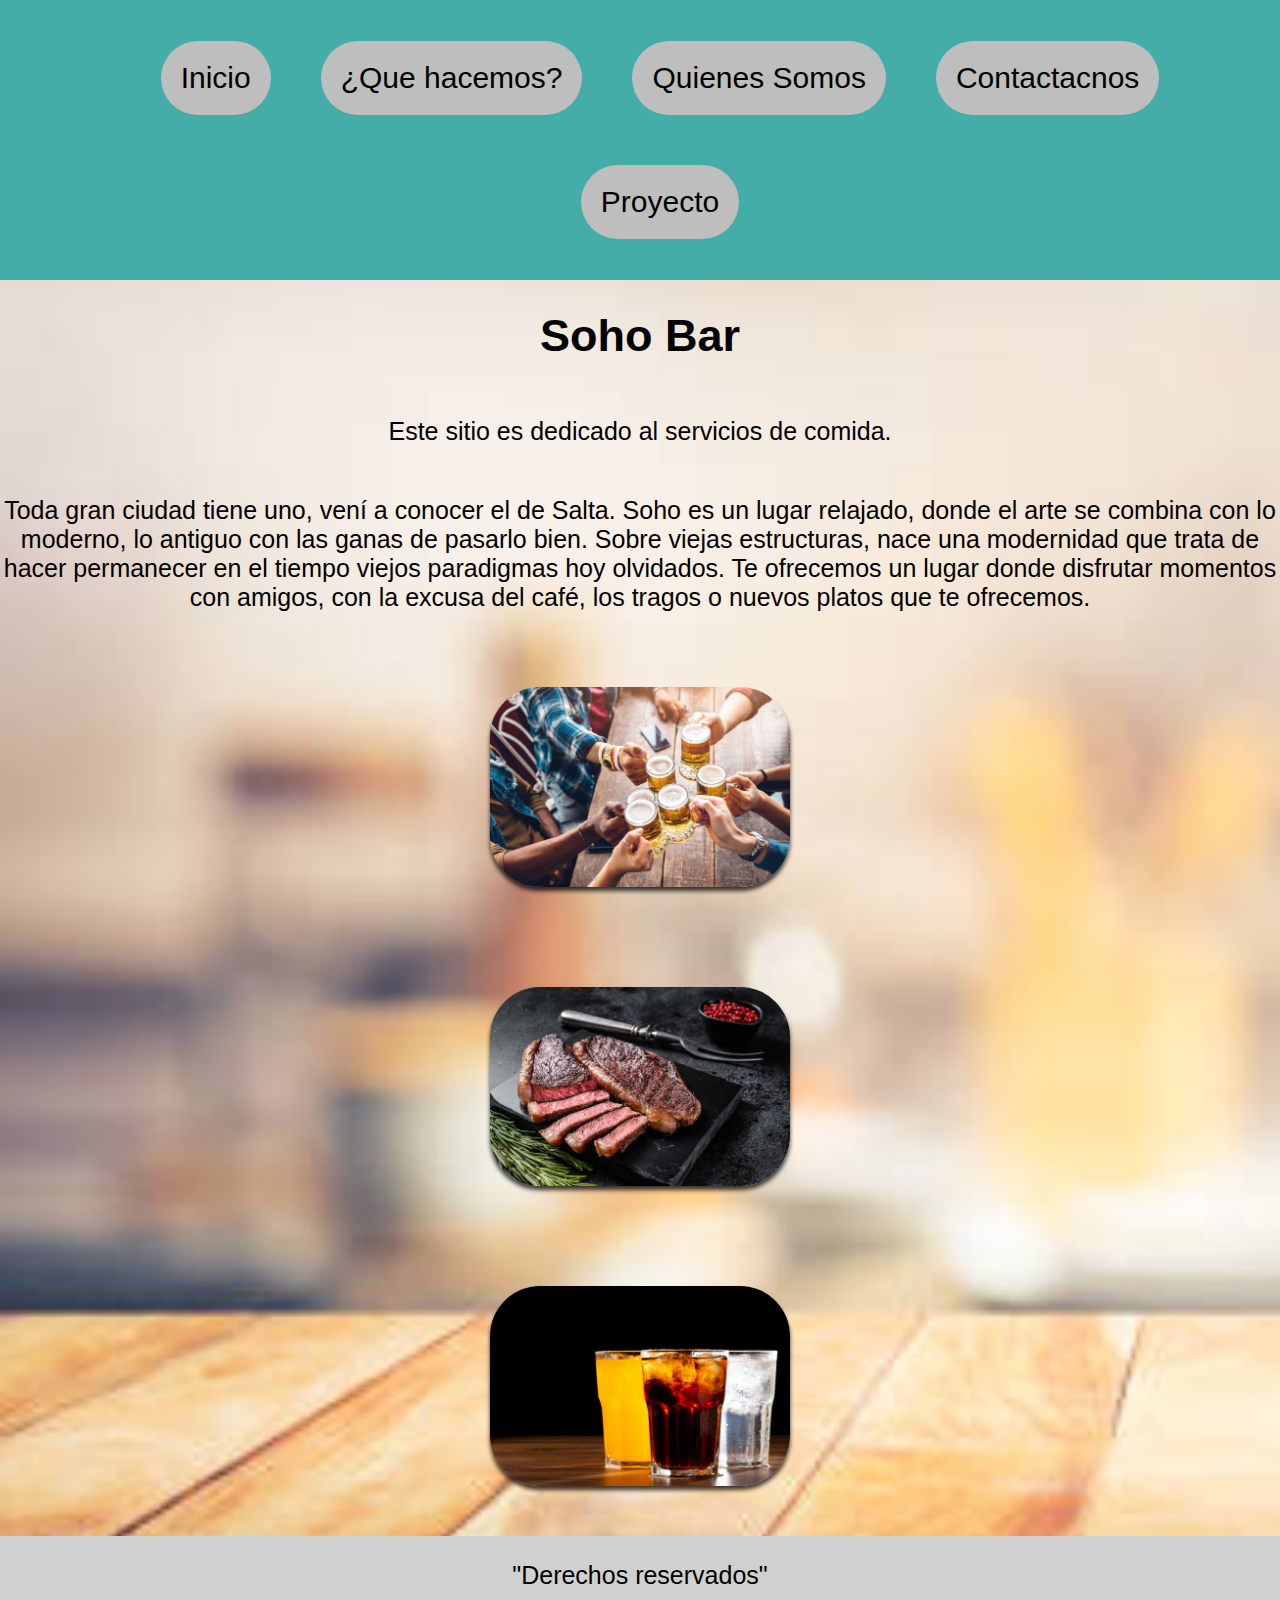
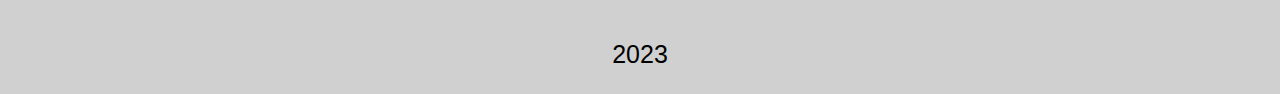
==== index.html @ 2855522b "TP GRUPAL SERVICIOS" ====
<!DOCTYPE html>
<html lang="en">
<head>
    <meta charset="UTF-8">
    <meta http-equiv="X-UA-Compatible" content="IE=edge">
    <meta name="viewport" content="width=device-width, initial-scale=1.0">
    <title>¿Que hacemos?</title>
    <link rel="stylesheet" href="estilos/estilos.css">
    <link rel="icon" href="tenedor.png">
</head>
<body>
    <header>
        <nav>
            <ul>
                <li><a href="QueHacemos.html"> Inicio</a></li>
                <li><a href="index.html"> ¿Que hacemos?</a></li>
                <li><a href="QuienesSomos.html"> Quienes Somos</a></li>
                <li><a href="Contacto.html"> Contactacnos</a></li>
                <li><span><a href="https://danielapaza.github.io/Projecto-Grupal/" target="_blank">Proyecto</a><span></span> </li>

            </ul>
        </nav>
    </header>
    <main>
        <h1>Soho Bar</h1>
        <p class="textonegro">Este sitio es dedicado al servicios de comida.</p>
        <p class="textonegro">Toda gran ciudad tiene uno, vení a conocer el de Salta. Soho es un lugar relajado, donde el arte se combina con lo moderno, lo antiguo con las ganas de pasarlo bien.

            Sobre viejas estructuras, nace una modernidad que trata de hacer permanecer en el tiempo viejos paradigmas hoy olvidados. Te ofrecemos un lugar donde disfrutar momentos con amigos, con la excusa del café, los tragos o nuevos platos que te ofrecemos.
            </p>
        <section class="integrantes">
            <img src="istockphoto-1393310438-612x612.jpg" alt="tiburonblanco">
            <img src="istockphoto-1363601737-612x612.jpg" alt="tortugamarinaverde">
            <img src="istockphoto-1368679348-612x612.jpg" alt="">
            </section>
        <main>
<footer>
<p>"Derechos reservados"</p>
<p>2023</p>
</footer>
</body>
</html>
---- estilos/estilos.css ----
nav{
    width: 100%;
    background-color: #45ada7;
    margin: 0;
    flex-wrap: wrap;
}

ul{
    display: flex;
    justify-content: center;
    flex-wrap: wrap;
}

li{
    background-color: #BEBEBE;
    margin: 25px;
    padding: 20px;
    display: flex;
    text-align: center;
    font-size: 25px;
    border-radius: 50px;
    justify-content: center;
    flex-wrap: wrap;
}

li a{
    color: black;
    text-decoration: none;
    font-family: 'Gill Sans', 'Gill Sans MT', Calibri, 'Trebuchet MS', sans-serif;
    font-size: 30px;
    flex-wrap: wrap;
}

body{
    margin: 0px;
    background-size: cover;
    background-image: url("reztau.jpg");

}

header{
    display: flex;
    justify-content: center;
    flex-wrap: wrap;
}

img{
    width: 300px;
    display: flex;
    margin: 50px;
    border-radius: 50px;
    box-shadow: 0px 4px 4px rgba(0, 0, 0, 0.75);
}

p{
    text-align: center;
    font-size: 25px;
    font-family: 'Gill Sans', 'Gill Sans MT', Calibri, 'Trebuchet MS', sans-serif;
}

h1{
    text-align: center;
    font-family: 'Gill Sans', 'Gill Sans MT', Calibri, 'Trebuchet MS', sans-serif;
    font-size: 45px;
}

.integrantes{
    display: flex;
    margin: auto;
    width: 50%;
    justify-content: center;
    flex-wrap: wrap;
    align-items: center;
}

footer{
background-color: #D0D0D0;
margin: 0px;
display: flex;
justify-content: center;
flex-direction: column;
flex-wrap: wrap;
background-position: 1px;

}

main{
    display: flex;
   flex-direction: column;
   justify-content: center;
   flex-wrap: wrap;

}
h2{
    display: flex;
    justify-content: center;
    font-family: 'Gill Sans', 'Gill Sans MT', Calibri, 'Trebuchet MS', sans-serif;
}

.FotoIntegrante{
    background-color: rgb(113, 113, 146);
    width: 250px;
    margin: 20px;
}

span{
    font-size: xx-large;
    display: flex;
    justify-content: center;
    color: white;
}

.textonegro{
    display: flex;
    font-family: 'Gill Sans', 'Gill Sans MT', Calibri, 'Trebuchet MS', sans-serif;
    text-decoration: none;
    color: rgb(0, 0, 0);
    justify-content: center;
}

.textonegro2{
    display: flex;
    font-family: 'Gill Sans', 'Gill Sans MT', Calibri, 'Trebuchet MS', sans-serif;
    text-decoration: none;
    color: rgb(255, 255, 255);
    justify-content: center;
}

.integrantes2{
    display: flex;
    margin: auto;
    width: 70%;
    justify-content: center;
    flex-wrap: wrap;
    align-items: center;
    flex-direction: column;
}
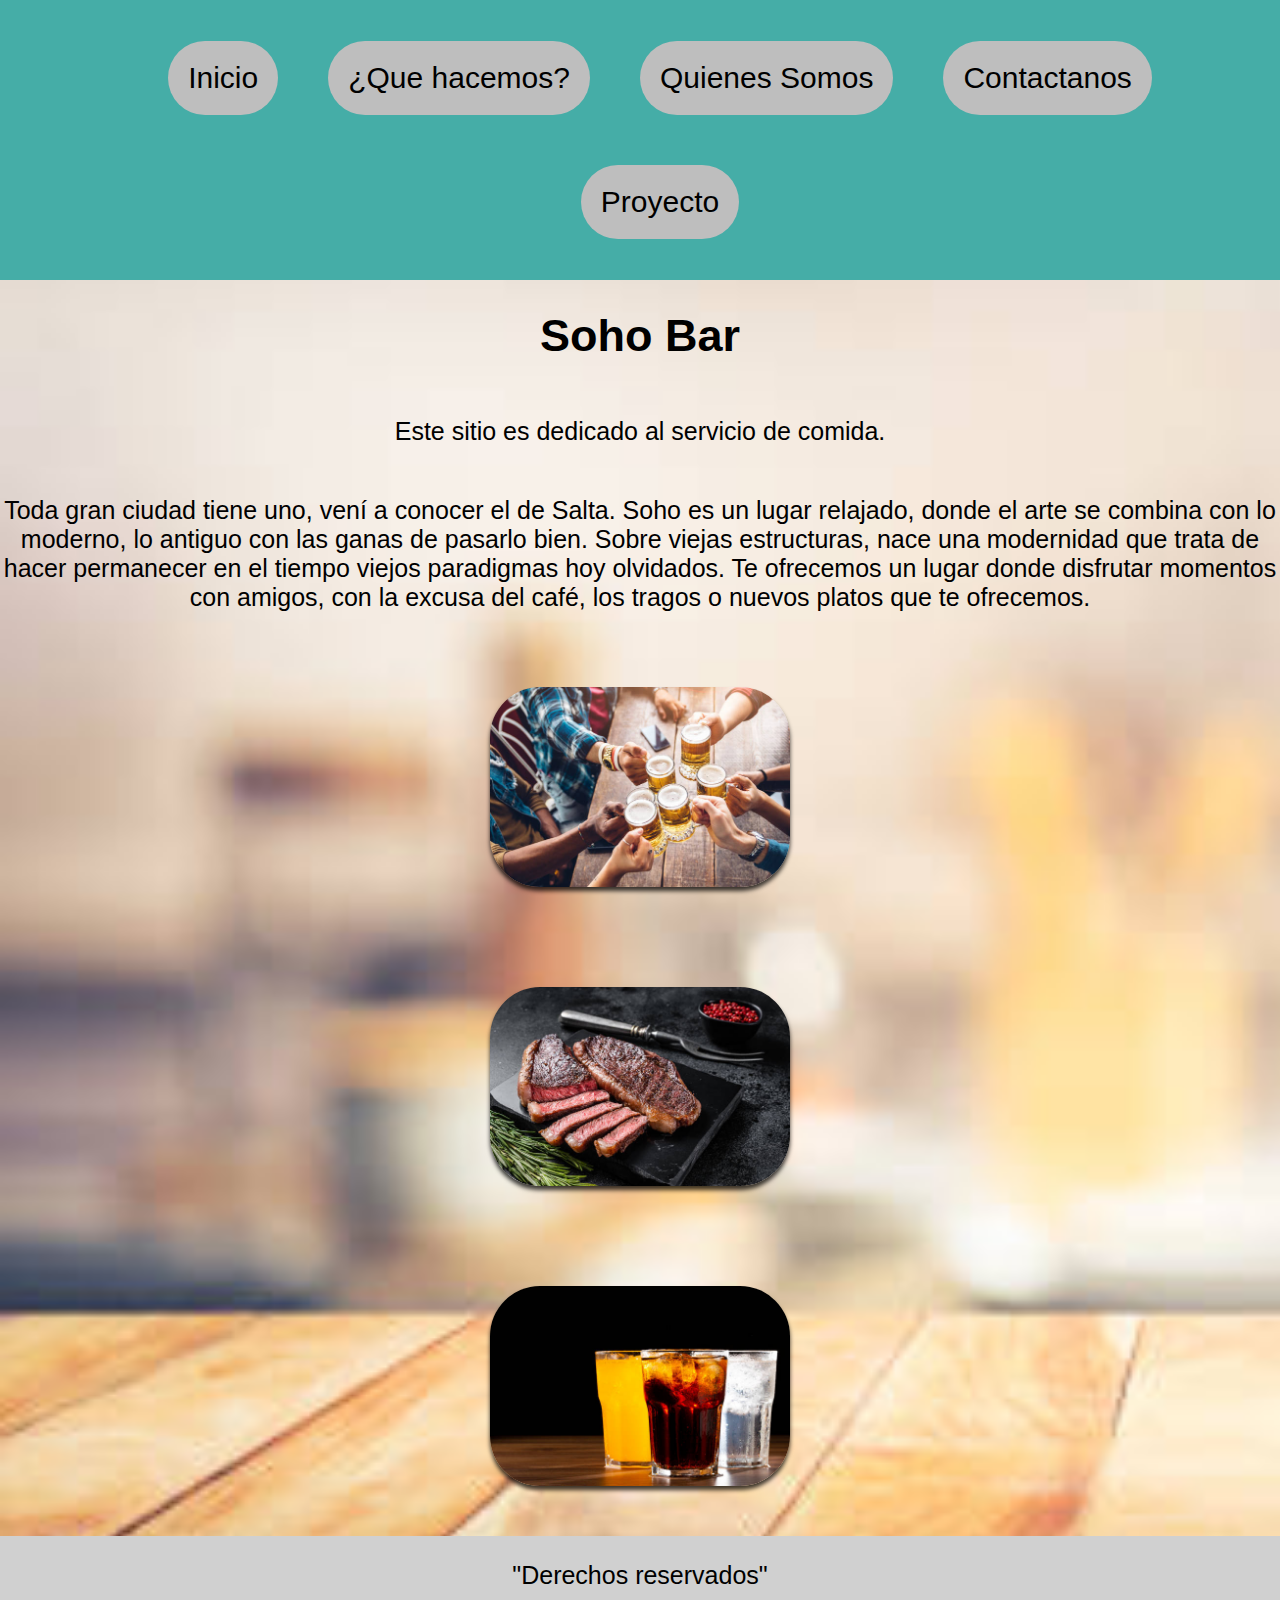
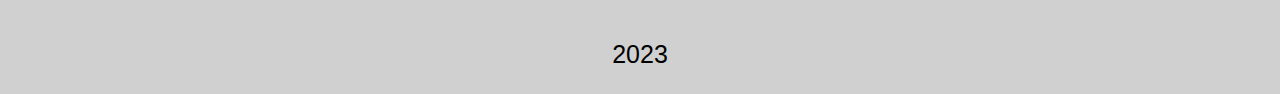
==== commit e866d0b9: "Add files via upload" ====
--- a/index.html
+++ b/index.html
@@ -15,7 +15,7 @@
                 <li><a href="QueHacemos.html"> Inicio</a></li>
                 <li><a href="index.html"> ¿Que hacemos?</a></li>
                 <li><a href="QuienesSomos.html"> Quienes Somos</a></li>
-                <li><a href="Contacto.html"> Contactacnos</a></li>
+                <li><a href="Contacto.html"> Contactanos</a></li>
                 <li><span><a href="https://danielapaza.github.io/Projecto-Grupal/" target="_blank">Proyecto</a><span></span> </li>
 
             </ul>
@@ -23,7 +23,7 @@
     </header>
     <main>
         <h1>Soho Bar</h1>
-        <p class="textonegro">Este sitio es dedicado al servicios de comida.</p>
+        <p class="textonegro">Este sitio es dedicado al servicio de comida.</p>
         <p class="textonegro">Toda gran ciudad tiene uno, vení a conocer el de Salta. Soho es un lugar relajado, donde el arte se combina con lo moderno, lo antiguo con las ganas de pasarlo bien.
 
             Sobre viejas estructuras, nace una modernidad que trata de hacer permanecer en el tiempo viejos paradigmas hoy olvidados. Te ofrecemos un lugar donde disfrutar momentos con amigos, con la excusa del café, los tragos o nuevos platos que te ofrecemos.
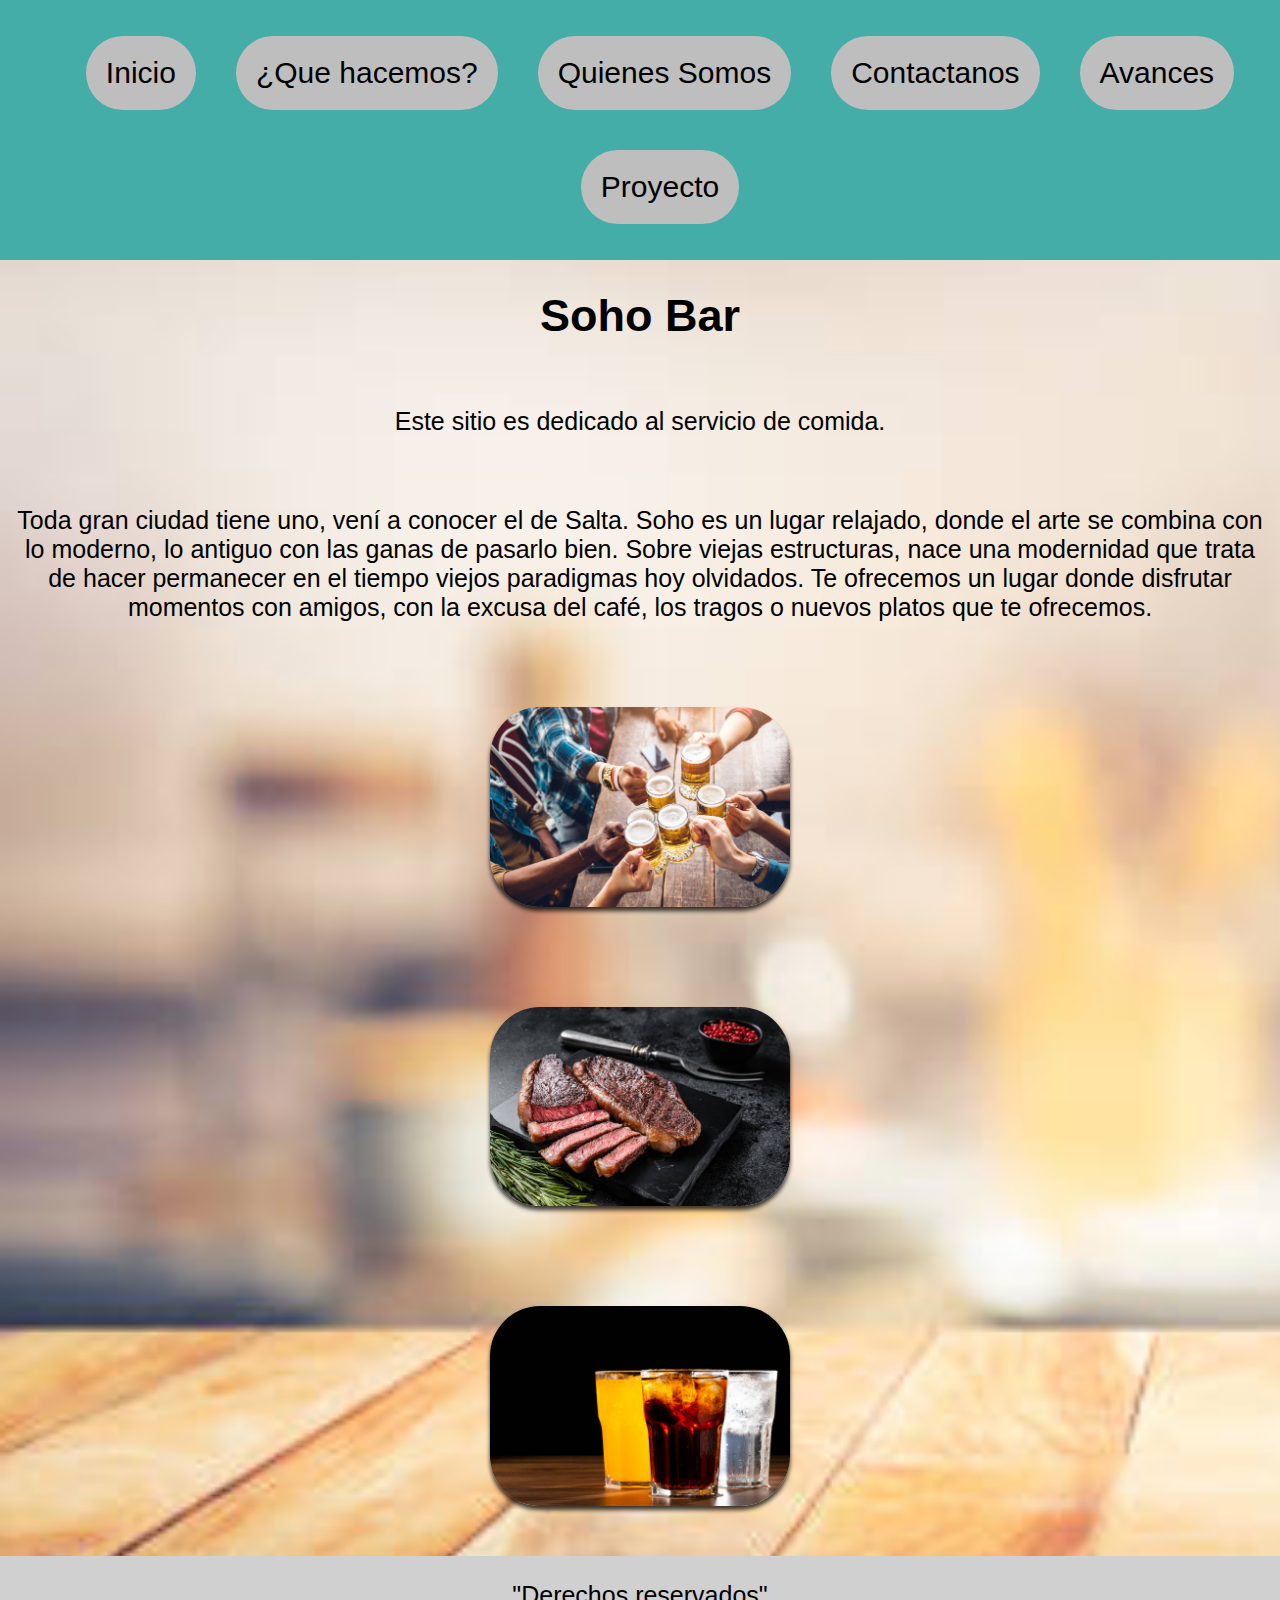
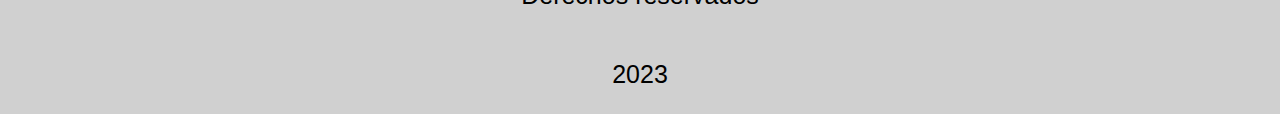
==== commit 0b15486f: "Add files via upload" ====
--- a/index.html
+++ b/index.html
@@ -16,7 +16,9 @@
                 <li><a href="index.html"> ¿Que hacemos?</a></li>
                 <li><a href="QuienesSomos.html"> Quienes Somos</a></li>
                 <li><a href="Contacto.html"> Contactanos</a></li>
-                <li><span><a href="https://danielapaza.github.io/Projecto-Grupal/" target="_blank">Proyecto</a><span></span> </li>
+                <li><a href="avances.html"> Avances</a></li>
+                <li><a href="Proyecto.html"> Proyecto</a></li>
+
 
             </ul>
         </nav>
--- a/estilos/estilos.css
+++ b/estilos/estilos.css
@@ -13,7 +13,7 @@
 
 li{
     background-color: #BEBEBE;
-    margin: 25px;
+    margin: 20px;
     padding: 20px;
     display: flex;
     text-align: center;
@@ -80,8 +80,6 @@
 justify-content: center;
 flex-direction: column;
 flex-wrap: wrap;
-background-position: 1px;
-
 }
 
 main{
@@ -116,6 +114,8 @@
     text-decoration: none;
     color: rgb(0, 0, 0);
     justify-content: center;
+    padding: 10px;
+   
 }
 
 .textonegro2{
@@ -136,3 +136,13 @@
     flex-direction: column;
 }
 
+.textonegro3{
+    display: flex;
+    font-family: 'Gill Sans', 'Gill Sans MT', Calibri, 'Trebuchet MS', sans-serif;
+    text-decoration: none;
+    color: rgb(0, 0, 0);
+    justify-content: center;
+    font-size: xx-large;
+    flex-wrap: wrap;
+    padding: 30px;
+}